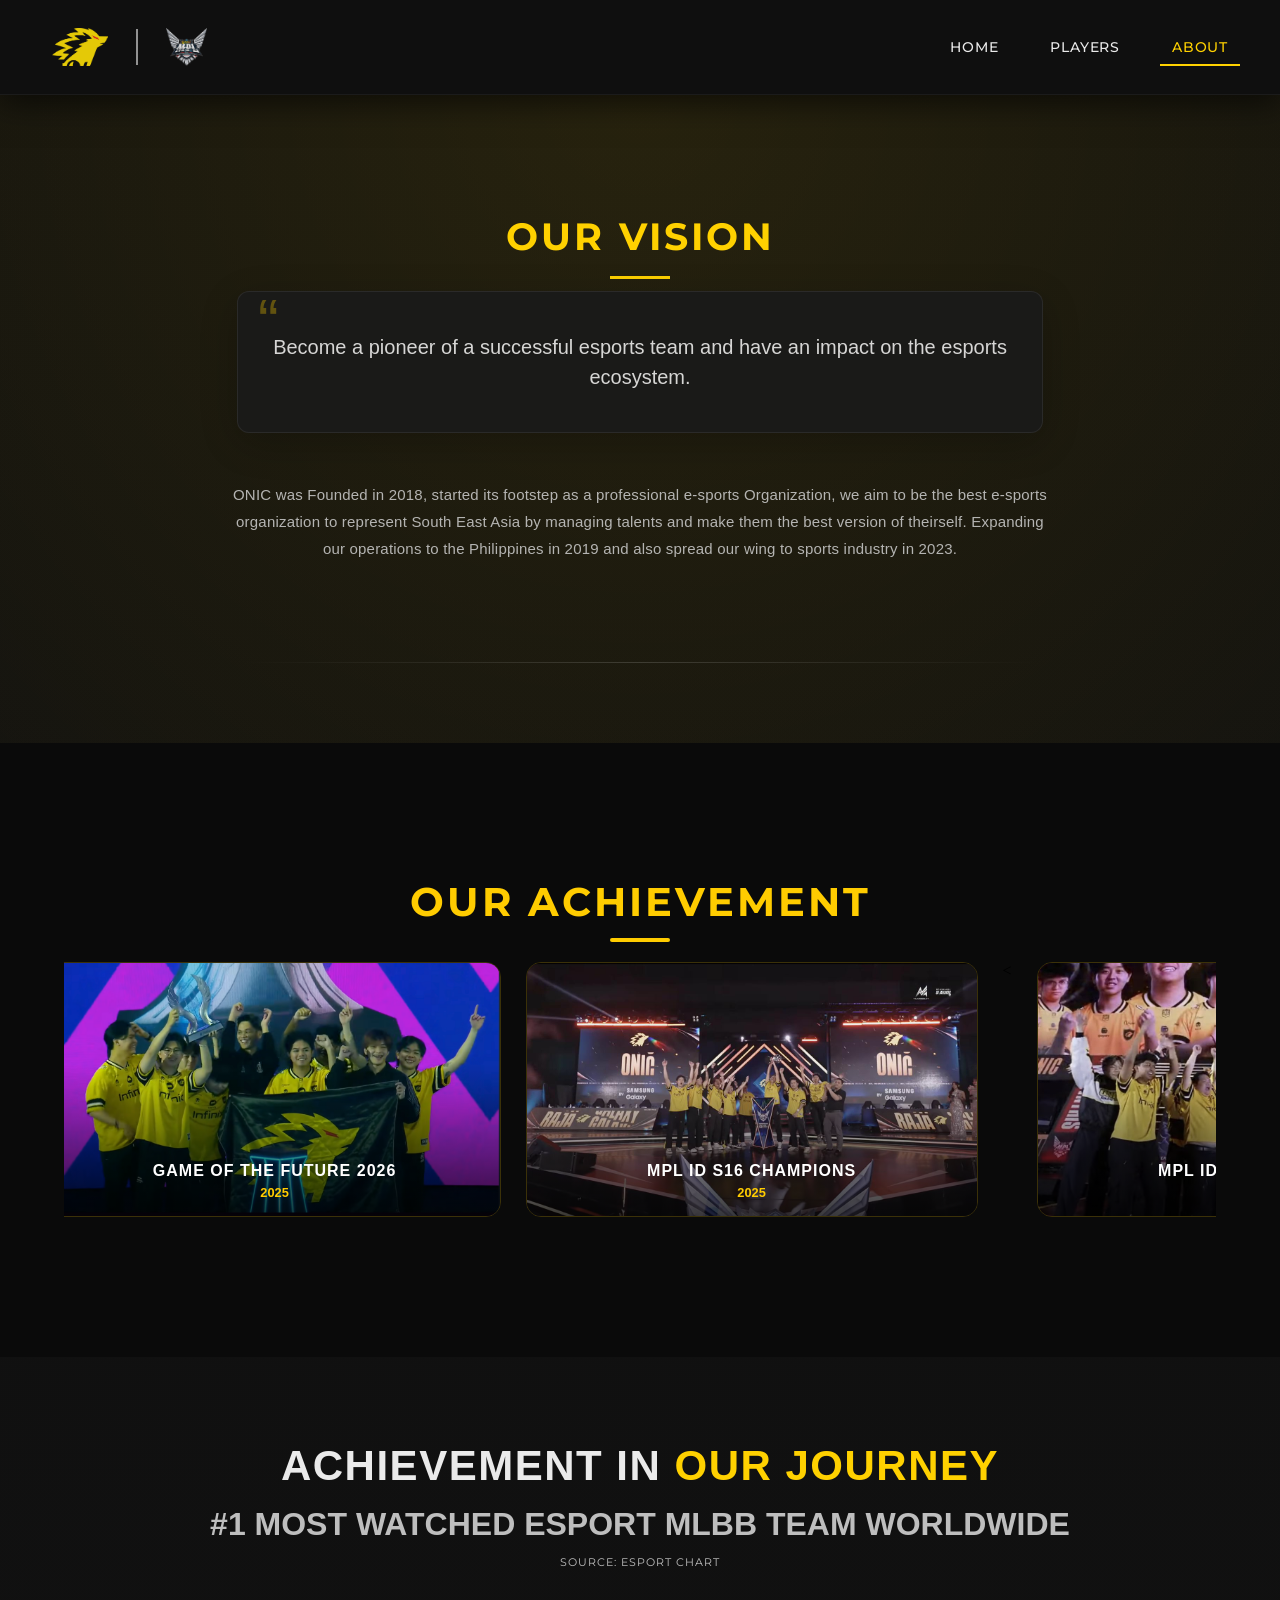
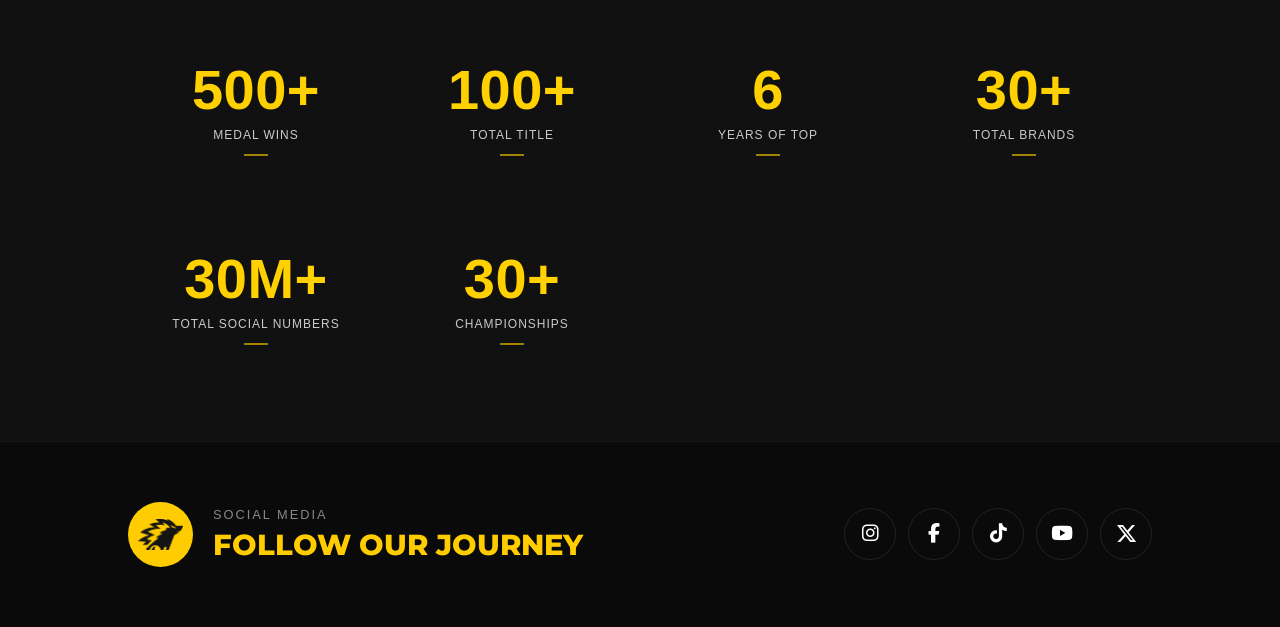
==== about.html @ df5accca "fix gambar" ====
<html lang="en">
  <head>
    <meta charset="UTF-8" />
    <meta name="viewport" content="width=device-width, initial-scale=1.0" />
    <title>About Onic</title>
    <link rel="stylesheet" href="about.css" />
    <link
      href="https://fonts.googleapis.com/css2?family=Montserrat:ital,wght@0,600;1,600&display=swap"
      rel="stylesheet"
    />
    <link
      href="https://fonts.googleapis.com/css2?family=Inter+Tight:ital,wght@0,100..900;1,100..900&display=swap"
      rel="stylesheet"
    />
    <link
      href="https://fonts.googleapis.com/css2?family=League+Spartan:wght@700&display=swap"
      rel="stylesheet"
    />
    <link
      rel="stylesheet"
      href="https://cdnjs.cloudflare.com/ajax/libs/font-awesome/6.5.1/css/all.min.css"
    />
    <link
      rel="stylesheet"
      href="https://cdn.jsdelivr.net/npm/bootstrap-icons@1.13.1/font/bootstrap-icons.min.css"
    />
  </head>
  <body>
    <header class="navbar">
      <div class="navbar-container">
        <div class="navbar-kiri">
          <a href="index.html" class="logo-link">
            <img
              class="onic-logo"
              src="images/onic.png"
              alt="Onic-Esport-Logo"
            />
          </a>
          <div id="box"></div>
          <a href="https://id-mpl.com/" class="logo-link">
            <img class="mpl-id" src="images/Mpl id.png" alt="Mpl-id-logo" />
          </a>
        </div>
        <nav class="Navbar-list">
          <ul>
            <li><a href="index.html">HOME</a></li>
            <li><a href="player.html">PLAYERS</a></li>
            <li><a href="about.html" class="active">ABOUT</a></li>
          </ul>
        </nav>
      </div>
    </header>

    <section class="about-wrapper">
      <section class="about">
        <div class="banner-about"></div>
        <div class="goal">
          <h1>OUR VISION</h1>
          <p class="vision">
            Become a pioneer of a successful esports team and have an impact on
            the esports ecosystem.
          </p>
        </div>
        <div class="main-about">
          <p>
            ONIC was Founded in 2018, started its footstep as a professional
            e-sports Organization, we aim to be the best e-sports organization
            to represent South East Asia by managing talents and make them the
            best version of theirself. Expanding our operations to the
            Philippines in 2019 and also spread our wing to sports industry in
            2023.
          </p>
        </div>
      </section>

      <section class="trophy-section">
        <h2 class="section-title">Our Achievement</h2>
        <div class="yellow-line"></div>

        <div class="trophy-scroll-wrapper">
          <div class="trophy-grid">
            <div class="trophy-card">
              <img
                src="images/Onic GOTF.png"
                alt="ONIC GOTF"
                class="trophy-img"
              />
              <div class="trophy-overlay">
                <div class="match-result">
                  <div class="score-container">
                    <div class="team-mini">
                      <img src="images/onic.png" alt="ONIC" />
                    </div>
                    <div class="score-box">
                      <span class="score-number">3</span>
                      <span class="score-divider">-</span>
                      <span class="score-number">0</span>
                    </div>
                    <div class="team-mini">
                      <img src="images/aurora.png" alt="Aurora" />
                    </div>
                  </div>
                </div>
                <div class="trophy-info">
                  <h4>Game Of the Future 2026</h4>
                  <p>2025</p>
                </div>
              </div>
            </div>

            <div class="trophy-card">
              <img
                src="images/Onic s16.jpg"
                alt="ONIC S16"
                class="trophy-img"
              />
              <div class="trophy-overlay">
                <div class="match-result">
                  <div class="score-container">
                    <div class="team-mini">
                      <img src="images/onic.png" alt="ONIC" />
                    </div>
                    <div class="score-box">
                      <span class="score-number">4</span>
                      <span class="score-divider">-</span>
                      <span class="score-number">1</span>
                    </div>
                    <div class="team-mini">
                      <img src="images/ae.png" alt="Aurora" />
                    </div>
                  </div>
                </div>
                <div class="trophy-info">
                  <h4>MPL ID S16 CHAMPIONS</h4>
                  <p>2025</p>
                </div>
              </div>
            </div>

            <
            <div class="trophy-card">
              <img
                src="images/Onic S15.jpg"
                alt="ONIC S15"
                class="trophy-img"
              />
              <div class="trophy-overlay">
                <div class="match-result">
                  <div class="score-container">
                    <div class="team-mini">
                      <img src="images/onic.png" alt="ONIC" />
                    </div>
                    <div class="score-box">
                      <span class="score-number">4</span>
                      <span class="score-divider">-</span>
                      <span class="score-number">3</span>
                    </div>
                    <div class="team-mini">
                      <img src="images/rrq.png" alt="Aurora" />
                    </div>
                  </div>
                </div>
                <div class="trophy-info">
                  <h4>MPL ID S15 CHAMPIONS</h4>
                  <p>2025</p>
                </div>
              </div>
            </div>

            <div class="trophy-card">
              <img
                src="images/Onic S13.jpg"
                alt="ONIC S13"
                class="trophy-img"
              />
              <div class="trophy-overlay">
                <div class="match-result">
                  <div class="score-container">
                    <div class="team-mini">
                      <img src="images/onic.png" alt="ONIC" />
                    </div>
                    <div class="score-box">
                      <span class="score-number">4</span>
                      <span class="score-divider">-</span>
                      <span class="score-number">2</span>
                    </div>
                    <div class="team-mini">
                      <img src="images/evos.png" alt="Aurora" />
                    </div>
                  </div>
                </div>
                <div class="trophy-info">
                  <h4>MPL ID S13 CHAMPIONS</h4>
                  <p>2024</p>
                </div>
              </div>
            </div>

            <div class="trophy-card">
              <img
                src="images/Onic s12.jpg"
                alt="ONIC S12"
                class="trophy-img"
              />
              <div class="trophy-overlay">
                <div class="match-result">
                  <div class="score-container">
                    <div class="team-mini">
                      <img src="images/onic.png" alt="ONIC" />
                    </div>
                    <div class="score-box">
                      <span class="score-number">4</span>
                      <span class="score-divider">-</span>
                      <span class="score-number">2</span>
                    </div>
                    <div class="team-mini">
                      <img src="images/geek.png" alt="Aurora" />
                    </div>
                  </div>
                </div>
                <div class="trophy-info">
                  <h4>MPL ID S12 CHAMPIONS</h4>
                  <p>2023</p>
                </div>
              </div>
            </div>

            <div class="trophy-card">
              <img
                src="images/Onic msc.jpg"
                alt="ONIC MSC"
                class="trophy-img"
              />
              <div class="trophy-overlay">
                <div class="match-result">
                  <div class="score-container">
                    <div class="team-mini">
                      <img src="images/onic.png" alt="ONIC" />
                    </div>
                    <div class="score-box">
                      <span class="score-number">4</span>
                      <span class="score-divider">-</span>
                      <span class="score-number">2</span>
                    </div>
                    <div class="team-mini">
                      <img src="images/blacklist.png" alt="Aurora" />
                    </div>
                  </div>
                </div>
                <div class="trophy-info">
                  <h4>MSC 2023 CHAMPIONS</h4>
                  <p>2023</p>
                </div>
              </div>
            </div>

            <div class="trophy-card">
              <img
                src="images/onic s11.jpeg"
                alt="ONIC S16"
                class="trophy-img"
              />
              <div class="trophy-overlay">
                <div class="match-result">
                  <div class="score-container">
                    <div class="team-mini">
                      <img src="images/onic.png" alt="ONIC" />
                    </div>
                    <div class="score-box">
                      <span class="score-number">4</span>
                      <span class="score-divider">-</span>
                      <span class="score-number">0</span>
                    </div>
                    <div class="team-mini">
                      <img src="images/evos.png" alt="Aurora" />
                    </div>
                  </div>
                </div>
                <div class="trophy-info">
                  <h4>MPL ID S11 CHAMPIONS</h4>
                  <p>2023</p>
                </div>
              </div>
            </div>

            <div class="trophy-card">
              <img
                src="images/Onic s10.jpg"
                alt="ONIC S10"
                class="trophy-img"
              />
              <div class="trophy-overlay">
                <div class="match-result">
                  <div class="score-container">
                    <div class="team-mini">
                      <img src="images/onic.png" alt="ONIC" />
                    </div>
                    <div class="score-box">
                      <span class="score-number">4</span>
                      <span class="score-divider">-</span>
                      <span class="score-number">1</span>
                    </div>
                    <div class="team-mini">
                      <img src="images/rrq.png" alt="Aurora" />
                    </div>
                  </div>
                </div>
                <div class="trophy-info">
                  <h4>MPL ID S10 CHAMPIONS</h4>
                  <p>2022</p>
                </div>
              </div>
            </div>

             <div class="trophy-card">
              <img
                src="images/Onic S8.jpg"
                alt="ONIC S8"
                class="trophy-img"
              />
              <div class="trophy-overlay">
                <div class="match-result">
                  <div class="score-container">
                    <div class="team-mini">
                      <img src="images/onic.png" alt="ONIC" />
                    </div>
                    <div class="score-box">
                      <span class="score-number">4</span>
                      <span class="score-divider">-</span>
                      <span class="score-number">3</span>
                    </div>
                    <div class="team-mini">
                      <img src="images/rrq.png" alt="Aurora" />
                    </div>
                  </div>
                </div>
                <div class="trophy-info">
                  <h4>MPL ID S8 CHAMPIONS</h4>
                  <p>2021</p>
                </div>
              </div>
            </div>

             <div class="trophy-card">
              <img
                src="images/onic msc 2019.jpeg"
                alt="ONIC MSC 2019"
                class="trophy-img"
              />
              <div class="trophy-overlay">
                <div class="match-result">
                  <div class="score-container">
                    <div class="team-mini">
                      <img src="images/onic.png" alt="ONIC" />
                    </div>
                    <div class="score-box">
                      <span class="score-number">3</span>
                      <span class="score-divider">-</span>
                      <span class="score-number">0</span>
                    </div>
                    <div class="team-mini">
                      <img src="images/louvre.png" alt="Aurora" />
                    </div>
                  </div>
                </div>
                <div class="trophy-info">
                  <h4>MSC 2019 CHAMPIONS</h4>
                  <p>2019</p>
                </div>
              </div>
            </div>

            
             <div class="trophy-card">
              <img
                src="images/Onic S3.jpg"
                alt="ONIC S3"
                class="trophy-img"
              />
              <div class="trophy-overlay">
                <div class="match-result">
                  <div class="score-container">
                    <div class="team-mini">
                      <img src="images/onic.png" alt="ONIC" />
                    </div>
                    <div class="score-box">
                      <span class="score-number">3</span>
                      <span class="score-divider">-</span>
                      <span class="score-number">0</span>
                    </div>
                    <div class="team-mini">
                      <img src="images/louvre.png" alt="louvre" />
                    </div>
                  </div>
                </div>
                <div class="trophy-info">
                  <h4>MPL ID S3 CHAMPIONS</h4>
                  <p>2019</p>
                </div>
              </div>
            </div>
      </section>

      <section class="stat">
        <div class="stat-header">
          <h2>ACHIEVEMENT IN <span> OUR JOURNEY</span></h2>
          <h3>#1 MOST WATCHED ESPORT MLBB TEAM WORLDWIDE</h3>
          <p class="source">SOURCE: ESPORT CHART</p>
        </div>
        <div class="stats-grid">
          <div class="stat-card">
            <span class="stat-number">500+</span>
            <span class="stat-label"> MEDAL WINS</span>
          </div>
          <div class="stat-card">
            <span class="stat-number">100+</span>
            <span class="stat-label"> TOTAL TITLE</span>
          </div>
          <div class="stat-card">
            <span class="stat-number">6</span>
            <span class="stat-label"> YEARS OF TOP</span>
          </div>
          <div class="stat-card">
            <span class="stat-number">30+</span>
            <span class="stat-label">TOTAL BRANDS</span>
          </div>
          <div class="stat-card">
            <span class="stat-number">30M+</span>
            <span class="stat-label"> TOTAL SOCIAL NUMBERS</span>
          </div>
          <div class="stat-card">
            <span class="stat-number">30+</span>
            <span class="stat-label"> CHAMPIONSHIPS</span>
          </div>
        </div>
      </section>
    </section>

    <section class="social-media">
      <div class="social-container">
        <div class="branding-wrapper">
          <div class="onic-logo-circle">
            <img src="images/onic logo black.png.png" alt="ONIC Logo" />
          </div>
          <div class="social-branding">
            <span class="sub-title">SOCIAL MEDIA</span>
            <h3 class="main-title">Follow Our Journey</h3>
          </div>
        </div>
        <div class="social-links">
          <a
            href="https://www.instagram.com/onic.esports/"
            class="social-icon"
            aria-label="Instagram"
            ><i class="fab fa-instagram"></i
          ></a>
          <a
            href="https://web.facebook.com/onicesportsid/?_rdc=1&_rdr#"
            class="social-icon"
            aria-label="Facebook"
            ><i class="fab fa-facebook-f"></i
          ></a>
          <a
            href="https://www.tiktok.com/@onic.esports"
            class="social-icon"
            aria-label="Tiktok"
            ><i class="fab fa-tiktok"></i
          ></a>
          <a
            href="https://www.youtube.com/channel/UCtFLoujGe_FBSSDQTPHA24A"
            class="social-icon"
            aria-label="YouTube"
            ><i class="fab fa-youtube"></i
          ></a>
          <a
            href="https://x.com/onic_esports"
            class="social-icon"
            aria-label="X"
            ><i class="bi bi-twitter-x"></i
          ></a>
        </div>
      </div>
    </section>

    <script src="about.js"></script>
  </body>
</html>
---- about.css ----
html,
body {
  margin: 0;
  background: linear-gradient(to bottom, #0f0f0f 0%, #111111 100%);
  min-height: 100vh;
  overscroll-behavior: none;
}
body {
  margin: 0;
  background-color: #0f0f0f;
}
.navbar {
  border-bottom: 1px solid rgba(255, 255, 255, 0.05);
  position: sticky;
  top: 0;
  background-color: rgba(17, 17, 17, 0.75);
  backdrop-filter: blur(8px);
  box-shadow: 0 8px 30px rgba(0, 0, 0, 0.6);
  transition:
    background-color 0.3s ease,
    backdrop-filter 0.3s ease;
  z-index: 1000;
}
.navbar-container {
  max-width: 1200px;
  margin: 0 auto;
  display: flex;
  padding: 8px 16px;
  justify-content: space-between;
  align-items: center;
}
.navbar-kiri {
  display: flex;
  flex-direction: row;
  align-items: center;
  gap: 16px;
}
.onic-logo {
  width: auto;
  height: 36px;
}
#box {
  height: 36px;
  opacity: 0.6;
  width: 2px;
  background-color: #eaeaea;
}
.mpl-id {
  width: auto;
  height: 36px;
}
.onic-logo,
.mpl-id {
  height: 38px;
  opacity: 0.9;
}
.navbar ul {
  gap: 28px;
  list-style-type: none;
  display: flex;
  justify-content: flex-start;
  align-items: center;
}
.logo-link:hover img {
  opacity: 1;
  transform: translateY(-1px);
  transition: all 0.25s ease;
}
.navbar a {
  font-weight: 500;
  font-size: 14px;
  letter-spacing: 0.8px;
  text-decoration: none;
  color: #eaeaea;
  font-family: "Montserrat", sans-serif;
  display: block;
  padding: 14px 12px;
  position: relative;
  transition: color 0.2s ease;
}
.navbar a:hover {
  color: #ffd100;
}
.navbar-list a::after {
  content: "";
  position: absolute;
  left: 0;
  bottom: 4px;
  width: 0;
  height: 2px;
  background-color: #ffd100;
  transition: width 0.35s cubic-bezier(0.4, 0, 0.2, 1);
}
.navbar a:hover::after {
  width: 100%;
}
.navbar a.active {
  color: #ffd100;
}
.navbar a.active::after {
  width: 100%;
}
.about-wrapper {
  position: relative;
  background: radial-gradient(
    circle at center top,
    rgba(255, 209, 0, 0.1),
    transparent 60%
  );
}
.about {
  padding: 80px 16px;
  text-align: center;
}
.about::after {
  content: "";
  display: block;
  height: 1px;
  max-width: 800px;
  margin: 100px auto 0;
  background: linear-gradient(
    to right,
    transparent,
    rgba(255, 255, 255, 0.15),
    transparent
  );
}
.about h1 {
  font-family: "montserrat", sans-serif;
  color: #ffd100;
  letter-spacing: 3px;
  font-size: clamp(28px, 3vw, 42px);
  font-weight: 700;
  margin-bottom: 12px;
}
.about h1::after {
  content: "";
  display: block;
  width: 60px;
  height: 3px;
  background-color: #ffd100;
  margin: 16px auto 0;
}
.vision {
  font-family: "inter", sans-serif;
  font-size: clamp(16px, 1.6vw, 20px);
  font-weight: 500;
  line-height: 1.5;
  color: #eaeaea;
  max-width: 740px;
  margin: 0 auto 32px;
  opacity: 0.9;
  background-color: #1a1a1a;
  border: 1px solid rgba(255, 255, 255, 0.08);
  border-radius: 12px;
  padding: 40px 32px;
  box-shadow: 0 10px 40px rgba(0, 0, 0, 0.25);
  position: relative;
}
.vision::before {
  content: "“";
  position: absolute;
  top: -18px;
  left: 20px;
  font-size: 62px;
  color: rgba(255, 208, 0, 0.351);
  pointer-events: none;
}
.main-about {
  font-family: "inter", sans-serif;
  font-size: 15px;
  line-height: 1.8;
  letter-spacing: 0.2px;
  color: #cfcfcf;
  max-width: 820px;
  margin: 0 auto;
  margin-top: 48px;
  opacity: 0.85;
}
.trophy-section {
  padding: 80px 10%;
  text-align: center;
}
.section-title {
  color: #ffcc00;
  text-transform: uppercase;
  font-family: "montserrat", sans-serif;
  font-size: 2.5rem;
  letter-spacing: 3px;
  font-weight: 700;
  margin-bottom: 12px;
}
.yellow-line {
  position: relative;
  width: 60px;
  height: 4px;
  background-color: #ffcc00;
  margin: 0 auto;
  border-radius: 2px;
}
.trophy-section {
  padding: 100px 5%;
  background-color: #0a0a0a;
  text-align: center;
}
.trophy-scroll-wrapper {
  width: 100%;
  overflow-x: auto;
  padding: 20px 0 40px;
  scrollbar-width: none;
  -ms-overflow-style: none;
  scrollbar-color: #ffcc00 transparent;
  cursor: grab;
  overflow-x: auto;
}
.trophy-scroll-wrapper:active {
  cursor: grabbing;
}
.trophy-scroll-wrapper::-webkit-scrollbar {
  height: 6px;
  display: none;
}
.trophy-scroll-wrapper::-webkit-scrollbar-thumb {
  background: #ffcc00;
  border-radius: 10px;
}
.trophy-grid {
  display: flex;
  gap: 25px;
  padding: 0 5%;
}
.trophy-card {
  flex: 0 0 450px;
  position: relative;
  border-radius: 15px;
  overflow: hidden;
  aspect-ratio: 16 / 9;
  border: 1px solid rgba(255, 204, 0, 0.2);
  transition: all 0.3s ease;
}
.trophy-img {
  width: 100%;
  height: 100%;
  object-fit: cover;
  transition: transform 0.5s ease;
}
.trophy-overlay {
  position: absolute;
  inset: 0;
  display: flex;
  flex-direction: column;
  justify-content: flex-end;
  align-items: center;
  padding-bottom: 16px;
  background: linear-gradient(to top, rgba(0, 0, 0, 0.75) 0%, transparent 60%);
  transition: background 0.4s ease;
}
.trophy-info {
  text-align: center;
  transition: transform 0.4s ease;
}
.trophy-info h4 {
  color: #fff;
  font-size: 1rem;
  margin: 0;
  letter-spacing: 1px;
  text-transform: uppercase;
  font-family: "inter", sans-serif;
}
.trophy-info p {
  color: #ffcc00;
  font-size: 0.8rem;
  margin: 4px 0 0;
  font-weight: 600;
  font-family: "inter", sans-serif;
}
.match-result {
  position: absolute;
  top: 50%;
  transform: translateY(calc(-50% + 20px));
  opacity: 0;
  transition:
    opacity 0.4s ease,
    transform 0.4s ease;
}
.score-container {
  display: flex;
  align-items: center;
  gap: 12px;
}
.score-box {
  display: flex;
  align-items: center;
  gap: 8px;
}
.team-mini {
  display: flex;
  flex-direction: column;
  align-items: center;
  gap: 5px;
}
.team-mini img {
  height: 50px;
  width: auto;
}
.team-mini span {
  font-size: 9px;
  font-weight: 700;
  gap: 10px;
  font-family: "montserrat", sans-serif;
}
.score-number {
  font-family: "montserrat", sans-serif;
  font-size: 2.5em;
  font-weight: 900;
  color: #f7f6f3;
  text-shadow: 0 0 10px rgba(255, 204, 0, 0.4);
}
.score-divider {
  color: #fff;
  font-size: 1.5rem;
  opacity: 1;
}
.trophy-card:hover .trophy-overlay {
  background: linear-gradient(
    to top,
    rgba(0, 0, 0, 0.9) 0%,
    rgba(0, 0, 0, 0.6) 100%
  );
}
.trophy-card:hover .trophy-info {
  transform: none;
}
.trophy-card:hover .match-result {
  opacity: 1;
  transform: translateY(-50%);
}
.trophy-info p {
  color: #ffcc00;
  font-size: 0.8rem;
  margin: 5px 0 0;
  font-weight: 600;
  font-family: "inter", sans-serif;
}
.trophy-card:hover {
  opacity: 1;
  transform: scale(1);
  border-color: #ffcc00;
  box-shadow: 0 10px 30px rgba(255, 204, 0, 0.2);
}
.trophy-card:hover .trophy-img {
  transform: scale(1.1);
}
.stat {
  padding: 50px 16px 72px;
  text-align: center;
}
.stat-header h2 {
  font-family: "league-spartan", sans-serif;
  font-size: clamp(28px, 4vw, 42px);
  letter-spacing: 1px;
  color: #eaeaea;
  font-weight: 800;
  letter-spacing: 1.5px;
  margin-bottom: 16px;
}

.stat-header h2 span {
  color: #ffd100;
}
.stat-header h3 {
  margin-top: 12px;
  font-family: "league-spartan", sans-serif;
  font-size: clamp(20px, 3vw, 32px);
  font-weight: 600;
  color: #eaeaea;
  opacity: 0.8;
  margin-bottom: 12px;
}
.stat-header .source {
  margin-top: 8px;
  font-family: "Montserrat", sans-serif;
  font-size: 11px;
  opacity: 0.8;
  letter-spacing: 1px;
  color: #eaeaea;
}
.stats-grid {
  margin-top: 64px;
  max-width: 1000px;
  margin-inline: auto;
  display: grid;
  grid-template-columns: repeat(auto-fit, minmax(220px, 1fr));
  gap: 42px 24px;
}
.stat-card {
  transition:
    transform 0.3s ease,
    filter 0.3s ease;
  isolation: isolate;
  padding: 24px 16px;
  position: relative;
  transition: transform 0.3s ease;
  z-index: 1;
}
.stat-card:hover {
  filter: brightness(1s);
}
.stat-card::before {
  content: "";
  position: absolute;
  inset: 0;
  background: radial-gradient(
    circle at center,
    rgba(255, 209, 0, 0.15),
    transparent 65%
  );
  opacity: 0;
  transition: opacity 0.3s ease;
  z-index: -1;
}
.stat-card::after {
  content: "";
  width: 24px;
  height: 2px;
  background: #ffd100;
  display: block;
  margin: 12px auto 0;
  opacity: 0.6;
}
.stat-card:hover {
  transform: translateY(-6px);
}
.stat-card:hover:before {
  opacity: 0.7;
}
.stat-number {
  display: block;
  font-family: "league-spartan", sans-serif;
  font-weight: 700;
  font-size: clamp(36px, 5vw, 56px);
  color: #ffd100;
  margin-bottom: 6px;
  letter-spacing: 0.5px;
}
.stat-label {
  text-transform: uppercase;
  font-family: "inter", sans-serif;
  font-size: 12px;
  letter-spacing: 1px;
  color: #eaeaea;
  opacity: 0.85;
}
.social-media {
  padding: 60px 10%;
  background-color: #0a0a0a;
  border-top: 1px solid rgba(255, 255, 255, 0.05);
}
.social-container {
  display: flex;
  justify-content: space-between;
  width: 100%;
  align-items: center;
  max-width: 1300px;
  margin: 0 auto;
}
.branding-wrapper {
  display: flex;
  align-items: center;
  gap: 20px;
}
.onic-logo-circle {
  width: 65px;
  height: 65px;
  background-color: #ffcc00; /* Kuning ONIC */
  border-radius: 50%;
  display: flex;
  justify-content: center;
  align-items: center;
  overflow: hidden;
}
.onic-logo-circle img {
  width: 70%;
  height: auto;
  object-fit: contain;
}
.social-branding .sub-title {
  font-family: "inter", sans-serif;
  color: #888;
  font-size: 0.8rem;
  letter-spacing: 2px;
  display: block;
  margin-bottom: 5px;
}
.social-branding .main-title {
  font-family: "montserrat", sans-serif;
  text-transform: uppercase;
  color: #ffcc00;
  font-size: 1.8rem;
  font-weight: 800;
  margin: 0;
}
.social-links {
  display: flex;
  gap: 12px;
  margin-left: auto;
}
.social-icon {
  width: 50px;
  height: 50px;
  border: 1px solid rgba(255, 255, 255, 0.1);
  border-radius: 50%;
  display: flex;
  justify-content: center;
  align-items: center;
  color: white;
  font-size: 1.2rem;
  text-decoration: none;
  transition: all 0.3s cubic-bezier(0.4, 0, 0.2, 1);
}
.social-icon:hover {
  color: #0a0a0a;
  background-color: #ffcc00; /* Berubah jadi kuning saat disentuh */
  border-color: #ffcc00;
  transform: translateY(-5px); /* Efek melompat dikit */
  box-shadow: 0 5px 15px rgba(255, 204, 0, 0.3);
}
@media (max-width: 768px) {
  .social-container {
    flex-direction: column;
    text-align: center;
    gap: 30px;
  }
}
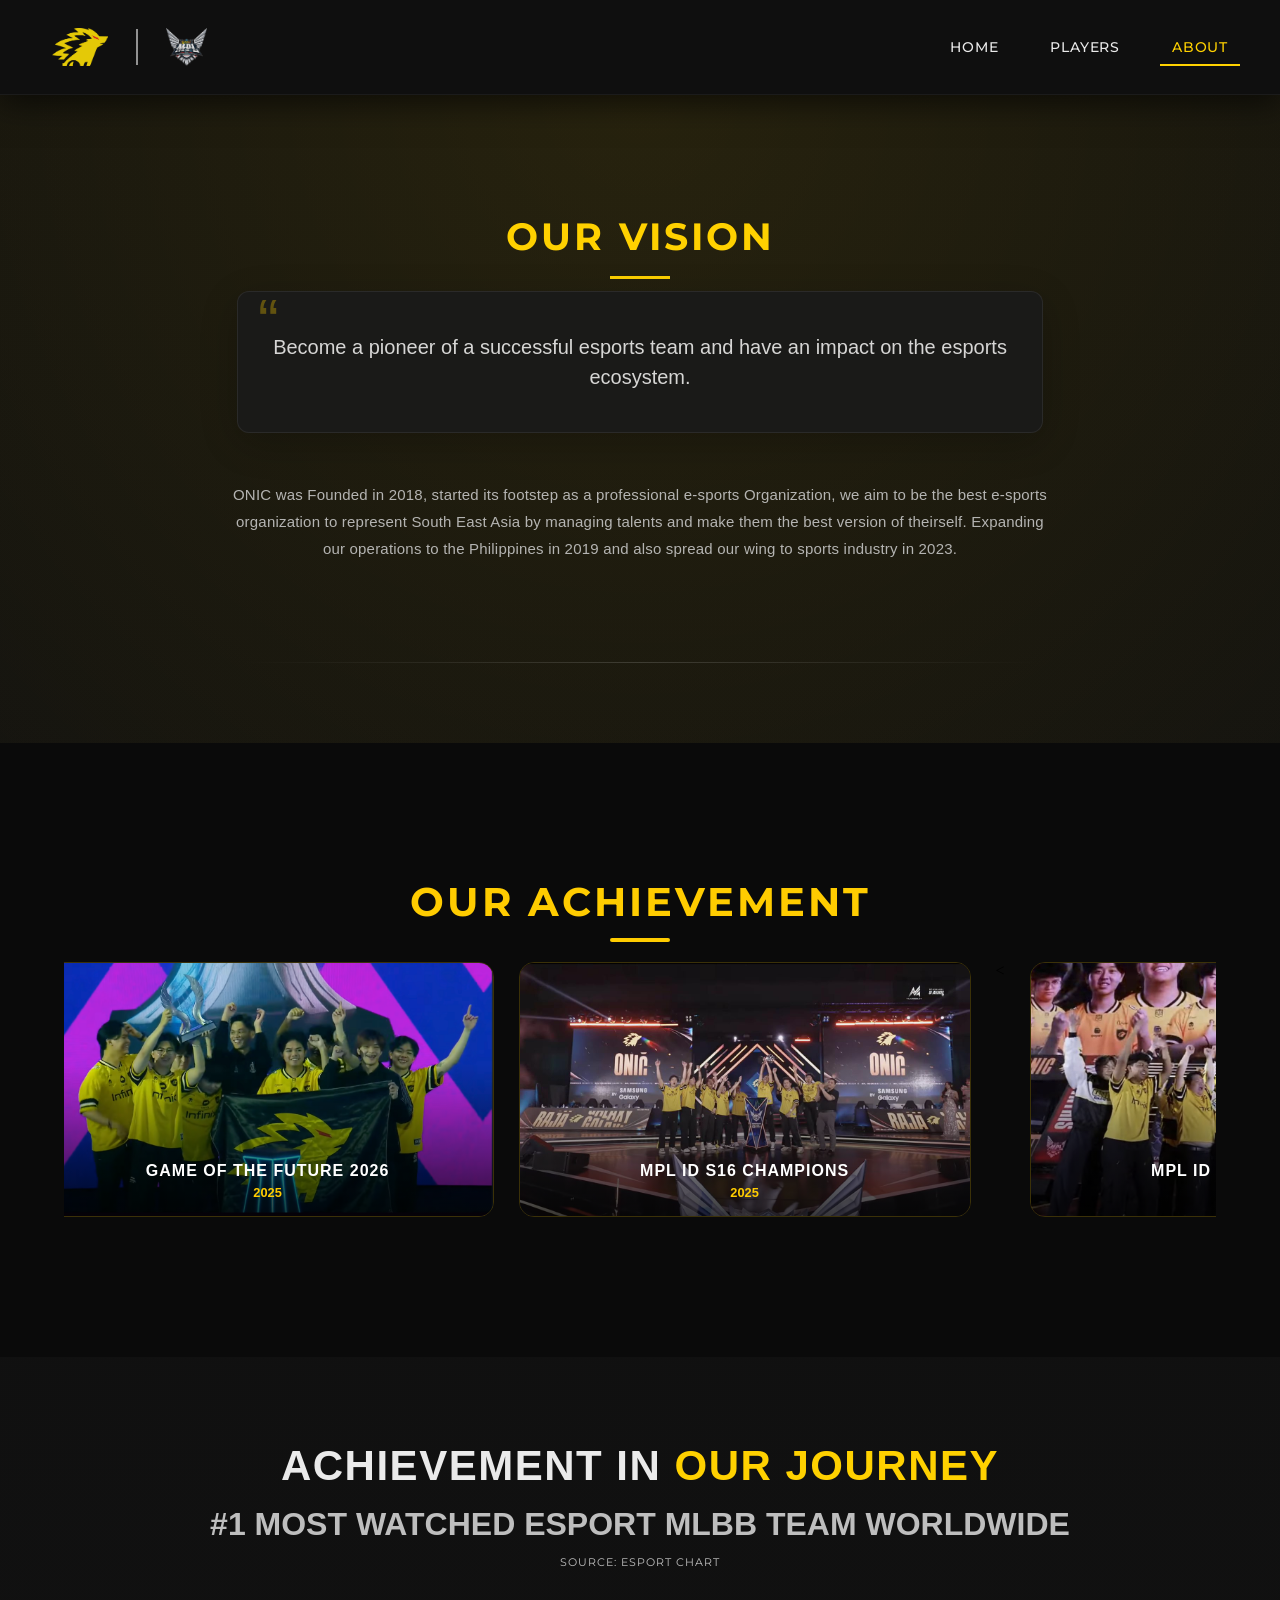
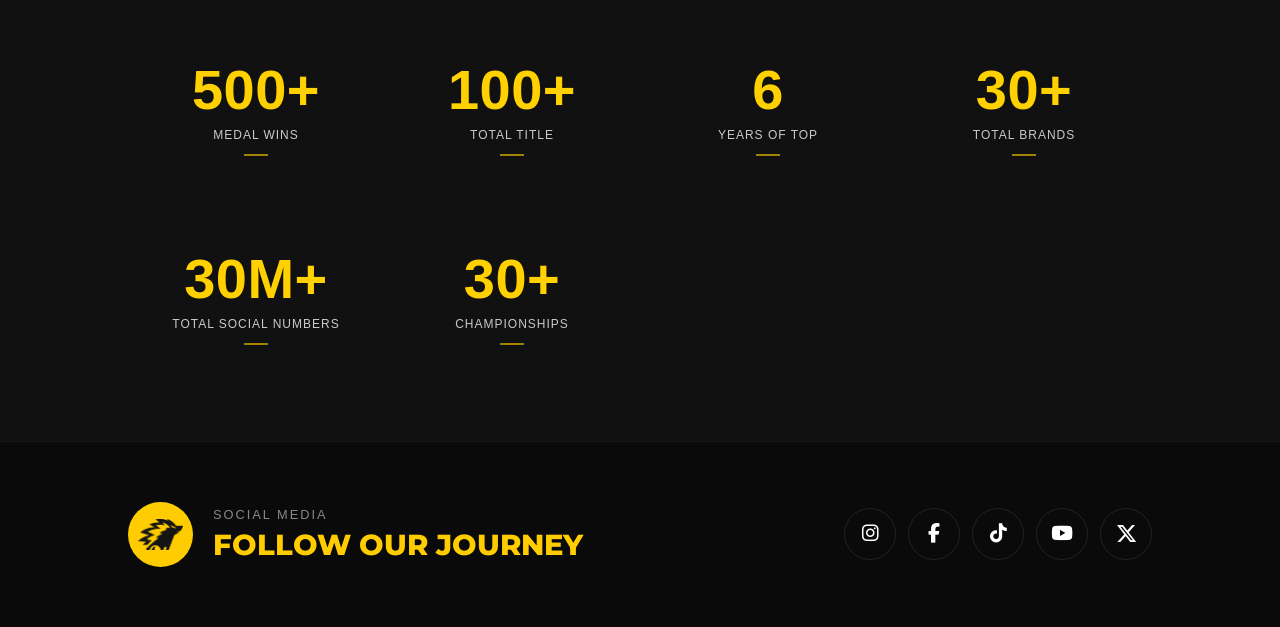
==== commit 28ea4eb0: "finalize web & update  mobile responsive" ====
--- a/about.html
+++ b/about.html
@@ -24,32 +24,54 @@
       rel="stylesheet"
       href="https://cdn.jsdelivr.net/npm/bootstrap-icons@1.13.1/font/bootstrap-icons.min.css"
     />
+     <link
+      rel="apple-touch-icon"
+      sizes="180x180"
+      href="images/apple-touch-icon.png"
+    />
+    <link
+      rel="icon"
+      type="image/png"
+      sizes="32x32"
+      href="images/favicon-32x32.png"
+    />
+    <link
+      rel="icon"
+      type="image/png"
+      sizes="16x16"
+      href="images/favicon-16x16.png"
+    />
+    <link rel="manifest" href="images/site.webmanifest" />
   </head>
   <body>
     <header class="navbar">
-      <div class="navbar-container">
-        <div class="navbar-kiri">
-          <a href="index.html" class="logo-link">
-            <img
-              class="onic-logo"
-              src="images/onic.png"
-              alt="Onic-Esport-Logo"
-            />
-          </a>
-          <div id="box"></div>
-          <a href="https://id-mpl.com/" class="logo-link">
-            <img class="mpl-id" src="images/Mpl id.png" alt="Mpl-id-logo" />
-          </a>
-        </div>
-        <nav class="Navbar-list">
-          <ul>
-            <li><a href="index.html">HOME</a></li>
-            <li><a href="player.html">PLAYERS</a></li>
-            <li><a href="about.html" class="active">ABOUT</a></li>
-          </ul>
-        </nav>
-      </div>
-    </header>
+  <div class="navbar-container">
+    <div class="navbar-kiri">
+      <a href="index.html" class="logo-link">
+        <img class="onic-logo" src="images/onic.png" alt="Onic-Esport-Logo" />
+      </a>
+      <div id="box"></div>
+      <a href="https://id-mpl.com/" class="logo-link">
+        <img class="mpl-id" src="images/Mpl id.png" alt="Mpl-id-logo" />
+      </a>
+    </div>
+    <nav class="Navbar-list">
+      <ul>
+        <li><a href="index.html">HOME</a></li>
+        <li><a href="player.html">PLAYERS</a></li>
+        <li><a href="about.html" class="active">ABOUT</a></li>
+      </ul>
+    </nav>
+    <button class="hamburger" aria-label="Toggle menu">
+      <span></span><span></span><span></span>
+    </button>
+  </div>
+  <div class="mobile-menu">
+    <a href="index.html">HOME</a>
+    <a href="player.html">PLAYERS</a>
+    <a href="about.html" class="active">ABOUT</a>
+  </div>
+</header>
 
     <section class="about-wrapper">
       <section class="about">
@@ -481,7 +503,7 @@
         </div>
       </div>
     </section>
-
     <script src="about.js"></script>
+    <script src="navbar.js"></script>
   </body>
 </html>
--- a/about.css
+++ b/about.css
@@ -472,7 +472,7 @@
 .onic-logo-circle {
   width: 65px;
   height: 65px;
-  background-color: #ffcc00; /* Kuning ONIC */
+  background-color: #ffcc00;
   border-radius: 50%;
   display: flex;
   justify-content: center;
@@ -520,9 +520,9 @@
 }
 .social-icon:hover {
   color: #0a0a0a;
-  background-color: #ffcc00; /* Berubah jadi kuning saat disentuh */
+  background-color: #ffcc00;
   border-color: #ffcc00;
-  transform: translateY(-5px); /* Efek melompat dikit */
+  transform: translateY(-5px);
   box-shadow: 0 5px 15px rgba(255, 204, 0, 0.3);
 }
 @media (max-width: 768px) {
@@ -532,3 +532,162 @@
     gap: 30px;
   }
 }
+.hamburger {
+  display: none;
+  flex-direction: column;
+  gap: 5px;
+  cursor: pointer;
+  padding: 4px;
+  background: none;
+  border: none;
+  z-index: 1100;
+}
+.hamburger span {
+  width: 22px;
+  height: 2px;
+  background-color: #ffd100;
+  display: block;
+  transition: all 0.3s ease;
+}
+.hamburger.open span:nth-child(1) {
+  transform: translateY(7px) rotate(45deg);
+}
+.hamburger.open span:nth-child(2) {
+  opacity: 0;
+}
+.hamburger.open span:nth-child(3) {
+  transform: translateY(-7px) rotate(-45deg);
+}
+.mobile-menu {
+  display: none;
+  flex-direction: column;
+  background: rgba(13, 13, 13, 0.98);
+  border-top: 1px solid rgba(255, 209, 0, 0.15);
+  padding: 8px 0 16px;
+}
+.mobile-menu.open {
+  display: flex;
+}
+.mobile-menu a {
+  font-family: "Montserrat", sans-serif;
+  font-size: 13px;
+  font-weight: 600;
+  letter-spacing: 2px;
+  color: #eaeaea;
+  text-decoration: none;
+  padding: 12px 24px;
+  border-bottom: 1px solid rgba(255, 255, 255, 0.04);
+  transition: color 0.2s ease;
+}
+.mobile-menu a:hover,
+.mobile-menu a.active {
+  color: #ffd100;
+}
+@media (max-width: 768px) {
+  .about {
+    padding: 48px 20px;
+  }
+  .about::after {
+    margin-top: 48px;
+  }
+  .vision {
+    padding: 28px 20px;
+    font-size: 15px;
+    margin: 0 0 24px;
+  }
+  .main-about {
+    font-size: 14px;
+    margin-top: 28px;
+    padding: 0 4px;
+  }
+  .trophy-section {
+    padding: 60px 0 60px;
+  }
+  .section-title {
+    font-size: 1.6rem;
+    letter-spacing: 2px;
+    padding: 0 20px;
+  }
+  .trophy-card {
+    flex: 0 0 300px;
+  }
+  .trophy-info h4 {
+    font-size: 0.8rem;
+  }
+  .team-mini img {
+    height: 36px;
+  }
+  .score-number {
+    font-size: 1.8em;
+  }
+  .stat {
+    padding: 40px 20px 56px;
+  }
+  .stat-header h2 {
+    font-size: clamp(22px, 6vw, 32px);
+  }
+  .stat-header h3 {
+    font-size: clamp(15px, 4vw, 22px);
+  }
+  .stats-grid {
+    margin-top: 40px;
+    grid-template-columns: repeat(2, 1fr);
+    gap: 24px 16px;
+  }
+  .stat-number {
+    font-size: clamp(30px, 8vw, 44px);
+  }
+  .social-media {
+    padding: 48px 20px;
+  }
+  .social-container {
+    flex-direction: column;
+    text-align: center;
+    gap: 28px;
+  }
+  .branding-wrapper {
+    flex-direction: column;
+    gap: 12px;
+  }
+  .social-branding .main-title {
+    font-size: 1.4rem;
+  }
+  .social-links {
+    margin-left: 0;
+    justify-content: center;
+    flex-wrap: wrap;
+    gap: 10px;
+  }
+  .social-icon {
+    width: 44px;
+    height: 44px;
+    font-size: 1rem;
+  }
+}
+
+@media (max-width: 480px) {
+  .trophy-card {
+    flex: 0 0 240px;
+  }
+
+  .stats-grid {
+    grid-template-columns: repeat(2, 1fr);
+    gap: 20px 12px;
+  }
+  .vision {
+    padding: 24px 16px;
+    font-size: 14px;
+  }
+  .vision::before {
+    font-size: 48px;
+    top: -14px;
+  }
+}
+@media (max-width: 768px) {
+  .Navbar-list {
+    display: none;
+  }
+  .hamburger {
+    display: flex;
+  }
+}
